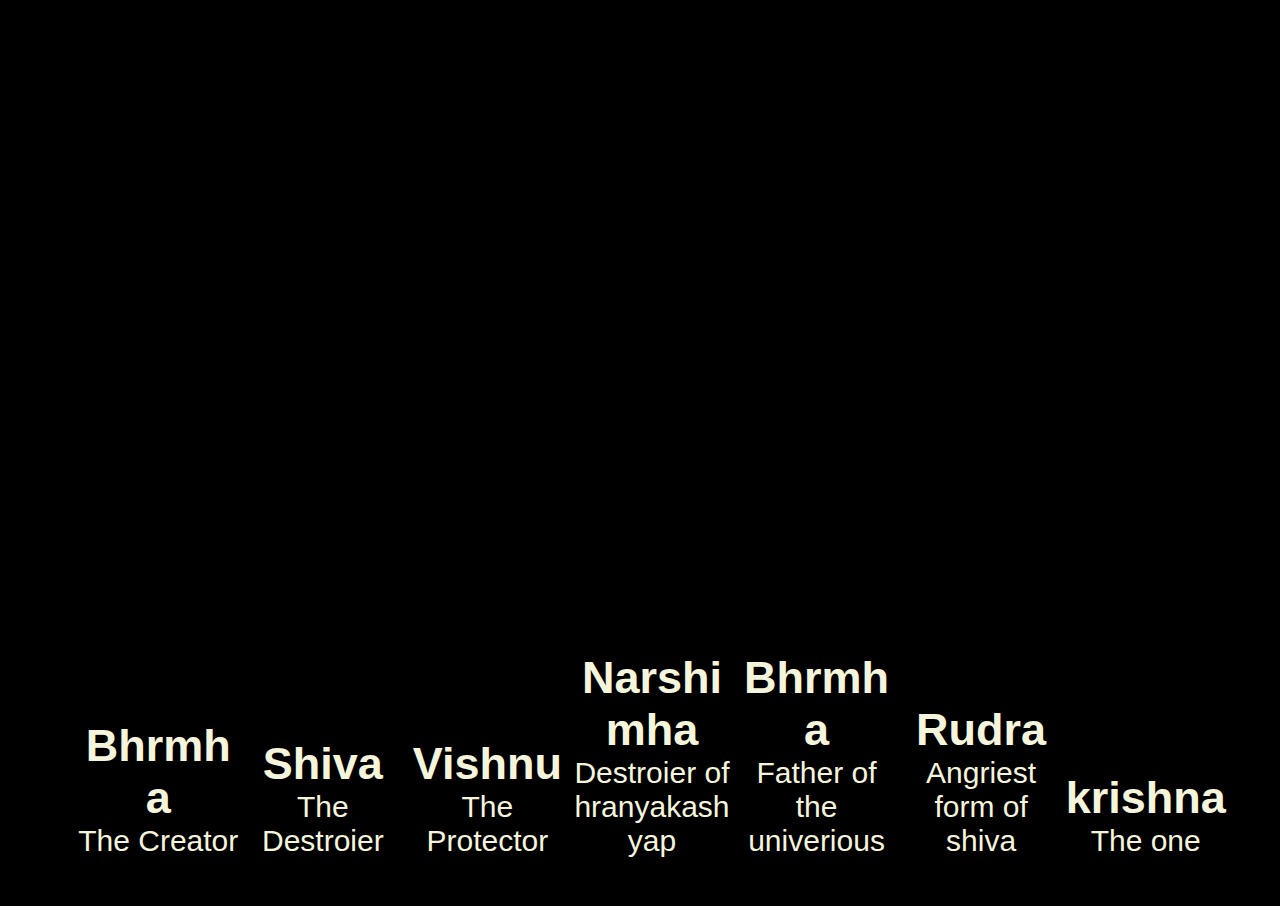
==== 25/index.html @ 4196d382 "day 25" ====
<!DOCTYPE html>
<html lang="en">
<head>
    <meta charset="UTF-8">
    <meta http-equiv="X-UA-Compatible" content="IE=edge">
    <meta name="viewport" content="width=device-width, initial-scale=1.0">
    <title>Horizontol accordion</title>
</head>
<link rel="stylesheet" href="style.css">
<script>
    function myfun(){
        alert("Put the cursor on the image to see zoom effect")
    }
</script>
<body onload="myfun()">
    <center><section class="image_accordion">
        <ul>
            <li>
                <div>
                    <a href="#">
                        <h2>Bhrmha</h2>
                        <p>The Creator</p>
                    </a>
                </div>
            </li>

            <li>
                <div>
                    <a href="#">
                        <h2>Shiva</h2>
                        <p>The Destroier</p>
                    </a>
                </div>
            </li>

            <li>
                <div>
                    <a href="#">
                        <h2>Vishnu</h2>
                        <p>The Protector</p>
                    </a>
                </div>
            </li>

            <li>
                <div>
                    <a href="#">
                        <h2>Narshimha</h2>
                        <p>Destroier of hranyakashyap</p>
                    </a>
                </div>
            </li>

            <li>
                <div>
                    <a href="#">
                        <h2>Bhrmha</h2>
                        <p>Father of the univerious</p>
                    </a>
                </div>
            </li>

            <li>
                <div>
                    <a href="#">
                        <h2>Rudra</h2>
                        <p>Angriest form of shiva</p>
                    </a>
                </div>
            </li>

            <li>
                <div>
                    <a href="#">
                        <h2>krishna</h2>
                        <p>The one</p>
                    </a>
                </div>
            </li>

            

        </ul>
    </section>
</center>
</body>
</html>
---- 25/style.css ----
*,*::before,*::after{
    margin: 0;
    padding: 0;
    box-sizing: border-box;
}
body{
    position: relative;
    width: 100%;
    height: 100%;
    font-family:'poppins',sans-serif;
    /* overflow-x: hidden; */
    overflow-wrap: break-word;
    background-color: black;
    margin: 12px;
}
ul{
    list-style: none;
}
a{
    text-decoration: none;
    color: beige;
    padding: 5px;
    text-align: center;
    font-size: 30px;
}
.image_accordion{
    /* margin: 20px; */
    position: relative;
    width: 100%;
    justify-content: center;
    height: 100%;
    overflow: hidden;
    /* margin: 50px 50px; */
    /* margin-right: 30px; */
}
.image_accordion ul{
    width: 90%;
    height: 100%;
    display: table;
    table-layout: fixed;
}
.image_accordion ul li{
    border: 2px solid black;
    border-radius: 20px;
    width: 16.66%;
    height: 98vh;
    display: table-cell;
    vertical-align: bottom;
    position: relative;
    transition: 2s;

}
.image_accordion ul li:nth-child(1){
    background: url(/img/brhama.jpg) no-repeat center center;
    background-size: cover;
}
.image_accordion ul li:nth-child(2){
    background: url(/img/mahesh.jpg) no-repeat center center;
    background-size: cover;
}
.image_accordion ul li:nth-child(3){
    background: url(/img/vishnu.jpg) no-repeat center center;
    background-size: cover;
}
.image_accordion ul li:nth-child(4){
    background: url(/img/nar.jpg) no-repeat center center;
    background-size: cover;
}
.image_accordion ul li:nth-child(5){
    background: url(/img/bb.jpg) no-repeat center center;
    background-size: cover;
}
.image_accordion ul li:nth-child(6){
    background: url(/img/rudra.jpg) no-repeat center center;
    background-size: cover;
}
.image_accordion ul li:nth-child(7){
    background: url(/img/sh.jpg) no-repeat center center;
    background-size: cover;
}

.image_accordion ul:hover li,
.image_accordion ul:focus-within li{
    width: 8%;
    transition: 2s;
}

.image_accordion ul:hover li:hover,
.image_accordion ul li:focus,
.image_accordion ul:focus-within li:focus{
    width: 60%;
    transition: 2s;
}
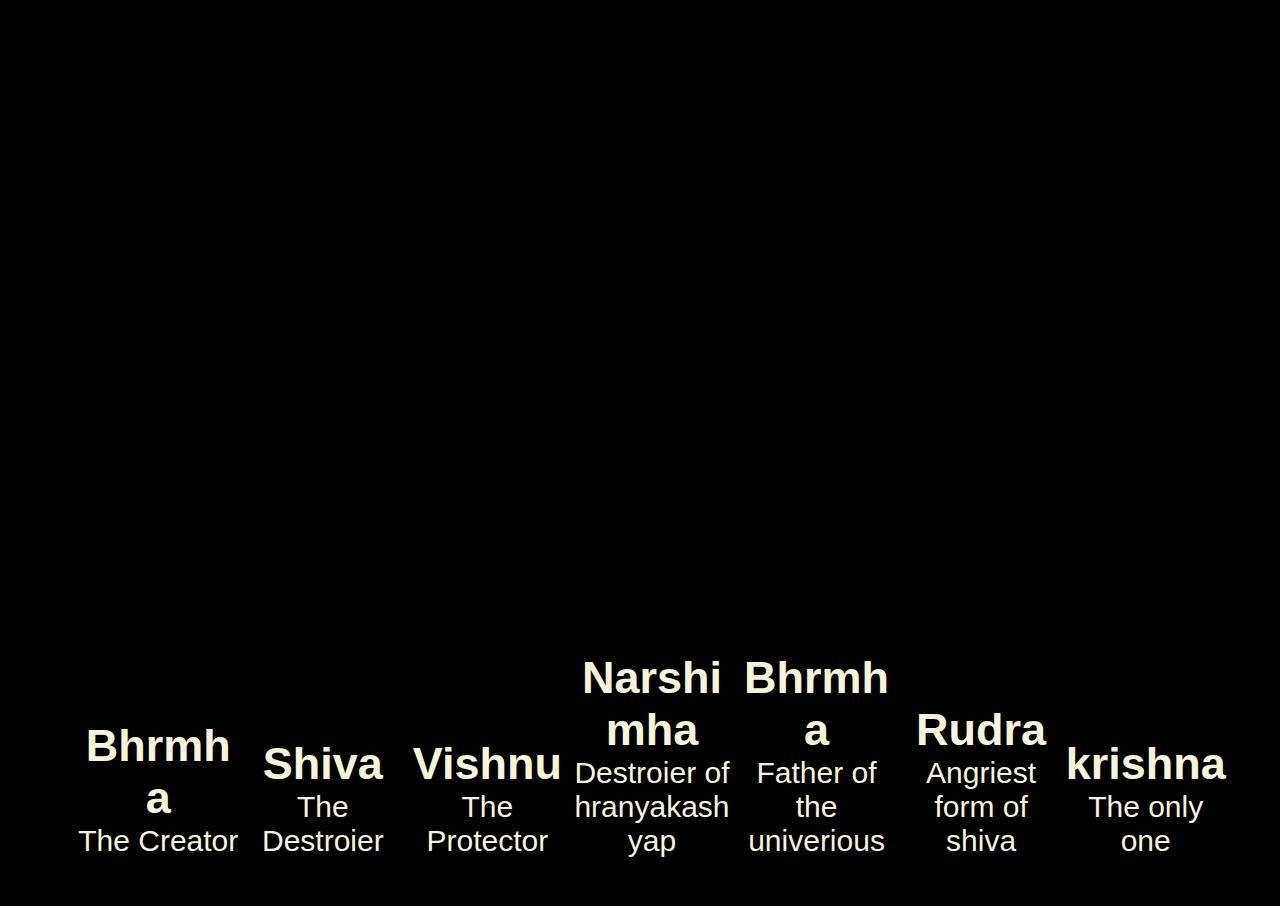
==== commit b6d1cee7: "." ====
--- a/25/index.html
+++ b/25/index.html
@@ -73,7 +73,7 @@
                 <div>
                     <a href="#">
                         <h2>krishna</h2>
-                        <p>The one</p>
+                        <p>The only one</p>
                     </a>
                 </div>
             </li>
